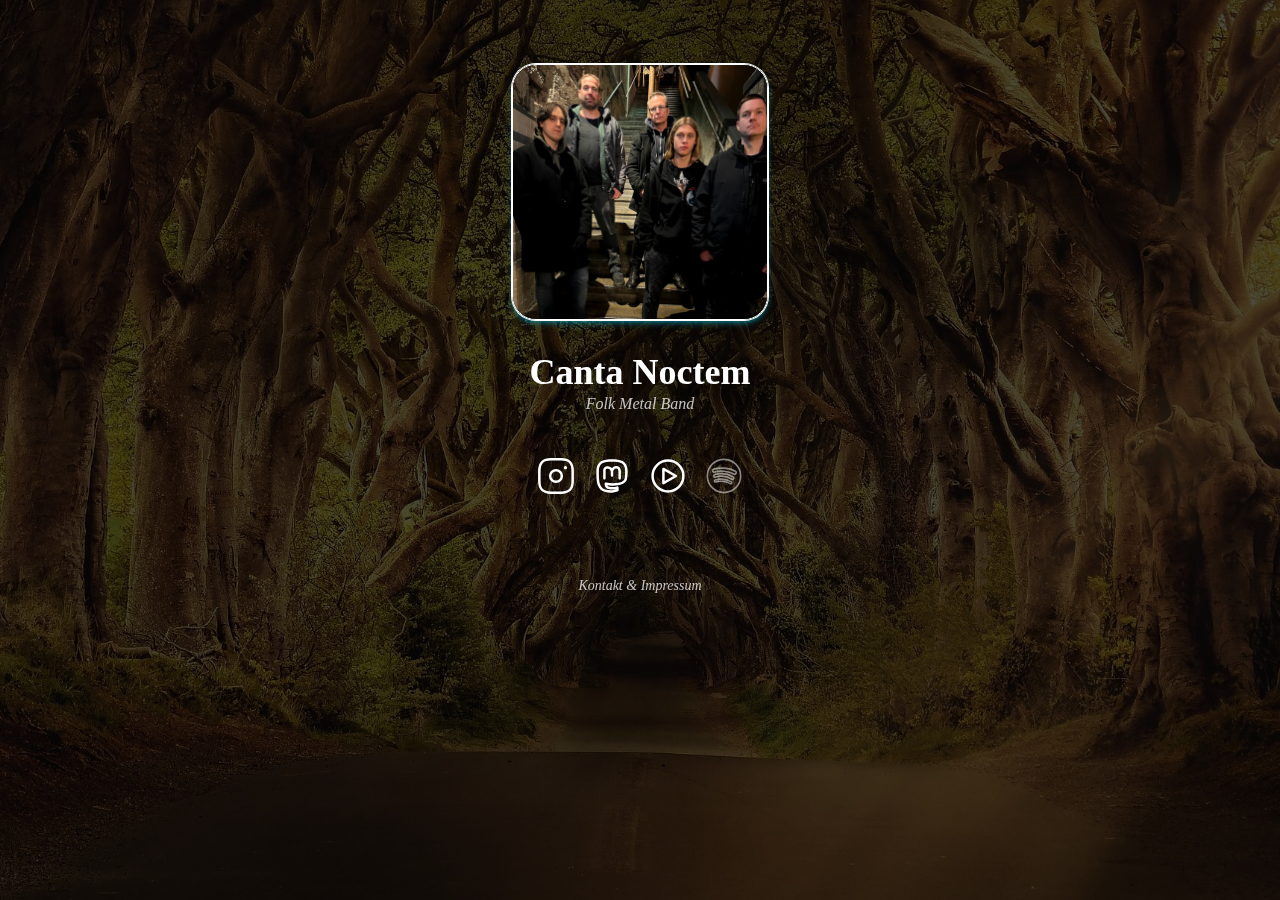
==== index.html @ ff04cd19 "build: Initial commit" ====
<!DOCTYPE html>
<html lang="en">
<html>

<head>
    <meta charset="utf-8">
    <title>Krille-chan Official Website</title>
    <meta name="identifier-url" content="https://canta-noctem.de" />
    <meta name="title" content="Canta Noctem Official Website" />
    <meta name="description" content="Folk Metal Band Canta Noctem from Germany" />
    <meta name="abstract" content="Folk Metal Band" />
    <meta name="keywords" content="Folk Metal, Metal, Mittelalterrock, Canta Noctem, Band" />
    <meta name="author" content="Canta Noctem" />
    <meta name="revisit-after" content="15" />
    <meta name="language" content="DE" />
    <meta name="robots" content="All" />
    <meta name="viewport" content="width=device-width, initial-scale=1">
    <link href="./output.css" rel="stylesheet">
</head>

<body class="bg-black text-white" style="font-family: Sansita Swashed;">
    <img src="icons/wallpaper.jpg" class="fixed h-screen w-screen object-cover opacity-30 -z-10" />
    <div class="container mx-auto px-8 py-8 text-center flex flex-col max-w-2xl">
        <div class="flex flex-col justify-center items-center my-8">
            <img class="h-64 w-64 rounded-3xl ring self-center shadow-md shadow-cyan-500/50 border"
                src="icons/profilepic.jpeg" />
        </div>
        <h1 class="text-4xl font-bold drop-shadow-xl">Canta Noctem</h1>
        <p class="italic opacity-75 mb-8">Folk Metal Band</p>
        <nav class="flex justify-center mb-8">
            <a class="w-10 h-10 m-2 hover:scale-115 transition-transform" href="https://instagram.com/cantanoctem"><img
                    src="icons/instagram-svgrepo-com.svg" /></a>
            <a class="w-10 h-10 m-2 hover:scale-115 transition-transform"
                href="https://metalhead.club/@cantanoctem"><img src="icons/mastodon-svgrepo-com.svg" /></a>
            <a class="w-10 h-10 m-2 hover:scale-115 transition-transform"
                href="https://music.youtube.com/channel/UCcA8onfoRC32vypqs2EKJgw?si=RNacvhnPfWhkWq1z"><img
                    src="icons/youtube-music-svgrepo-com.svg" /></a>
            <a class="w-10 h-10 m-2 has-tooltip">
                <span
                    class='tooltip rounded text-xs shadow-xl shadow-cyan-500/50 p-1 bg-cyan-100 opacity-75 text-black -mt-8'>Coming
                    soon!</span>
                <img class="opacity-50" src="icons/spotify-outline-svgrepo-com.svg" /></a>
        </nav>
        <a class="text-sm opacity-75 italic mt-10 hover:opacity-100" href="impressum.html">Kontakt & Impressum</a>

    </div>
</body>

</html>
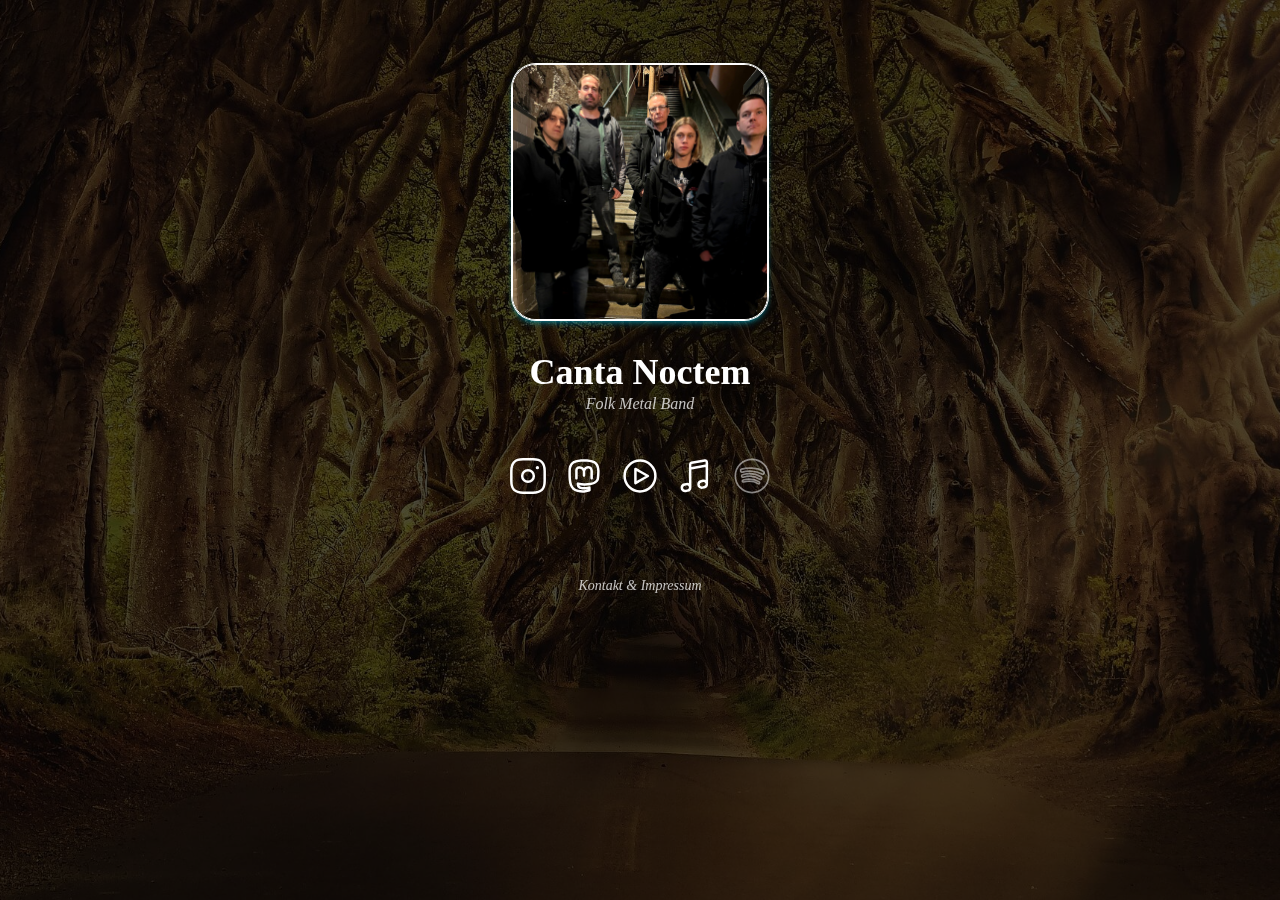
==== commit 09052915: "chore: Update apple music link" ====
--- a/index.html
+++ b/index.html
@@ -1,10 +1,9 @@
 <!DOCTYPE html>
 <html lang="en">
-<html>
 
 <head>
     <meta charset="utf-8">
-    <title>Krille-chan Official Website</title>
+    <title>Canta Noctem Official Website</title>
     <meta name="identifier-url" content="https://canta-noctem.de" />
     <meta name="title" content="Canta Noctem Official Website" />
     <meta name="description" content="Folk Metal Band Canta Noctem from Germany" />
@@ -28,22 +27,38 @@
         <h1 class="text-4xl font-bold drop-shadow-xl">Canta Noctem</h1>
         <p class="italic opacity-75 mb-8">Folk Metal Band</p>
         <nav class="flex justify-center mb-8">
-            <a class="w-10 h-10 m-2 hover:scale-115 transition-transform" href="https://instagram.com/cantanoctem"><img
+            <a class="w-10 h-10 m-2 hover:scale-115 transition-transform has-tooltip" href="https://instagram.com/cantanoctem">  <span
+                    class='tooltip rounded text-xs shadow-xl shadow-cyan-500/50 p-1 bg-cyan-100 opacity-75 text-black -mt-8'>Instagram</span>
+                <img
                     src="icons/instagram-svgrepo-com.svg" /></a>
-            <a class="w-10 h-10 m-2 hover:scale-115 transition-transform"
-                href="https://metalhead.club/@cantanoctem"><img src="icons/mastodon-svgrepo-com.svg" /></a>
-            <a class="w-10 h-10 m-2 hover:scale-115 transition-transform"
-                href="https://music.youtube.com/channel/UCcA8onfoRC32vypqs2EKJgw?si=RNacvhnPfWhkWq1z"><img
+            <a class="w-10 h-10 m-2 hover:scale-115 transition-transform has-tooltip"
+                href="https://metalhead.club/@cantanoctem">  <span
+                    class='tooltip rounded text-xs shadow-xl shadow-cyan-500/50 p-1 bg-cyan-100 opacity-75 text-black -mt-8'>Mastodon</span>
+                <img src="icons/mastodon-svgrepo-com.svg" /></a>
+            <a class="w-10 h-10 m-2 hover:scale-115 transition-transform has-tooltip"
+                href="https://music.youtube.com/playlist?list=OLAK5uy_mzppv2yMZ-7iHycxIj7XEKh4wPAgmowUc&si=LjlhNqyi64-jtXDq">
+                  <span
+                          class='tooltip rounded text-xs shadow-xl shadow-cyan-500/50 p-1 bg-cyan-100 opacity-75 text-black -mt-8'>YT Music</span>
+
+                <img
                     src="icons/youtube-music-svgrepo-com.svg" /></a>
+            <a class="w-10 h-10 m-2 hover:scale-115 transition-transform has-tooltip"
+               href="http://itunes.apple.com/album/id/1803759497">
+                <span
+                        class='tooltip rounded text-xs shadow-xl shadow-cyan-500/50 p-1 bg-cyan-100 opacity-75 text-black -mt-8'>Apple Music</span>
+                <img
+                    src="icons/apple-music-svgrepo-com.svg" /></a>
             <a class="w-10 h-10 m-2 has-tooltip">
                 <span
                     class='tooltip rounded text-xs shadow-xl shadow-cyan-500/50 p-1 bg-cyan-100 opacity-75 text-black -mt-8'>Coming
                     soon!</span>
                 <img class="opacity-50" src="icons/spotify-outline-svgrepo-com.svg" /></a>
+
+
         </nav>
         <a class="text-sm opacity-75 italic mt-10 hover:opacity-100" href="impressum.html">Kontakt & Impressum</a>
 
     </div>
 </body>
 
-</html>+</html>
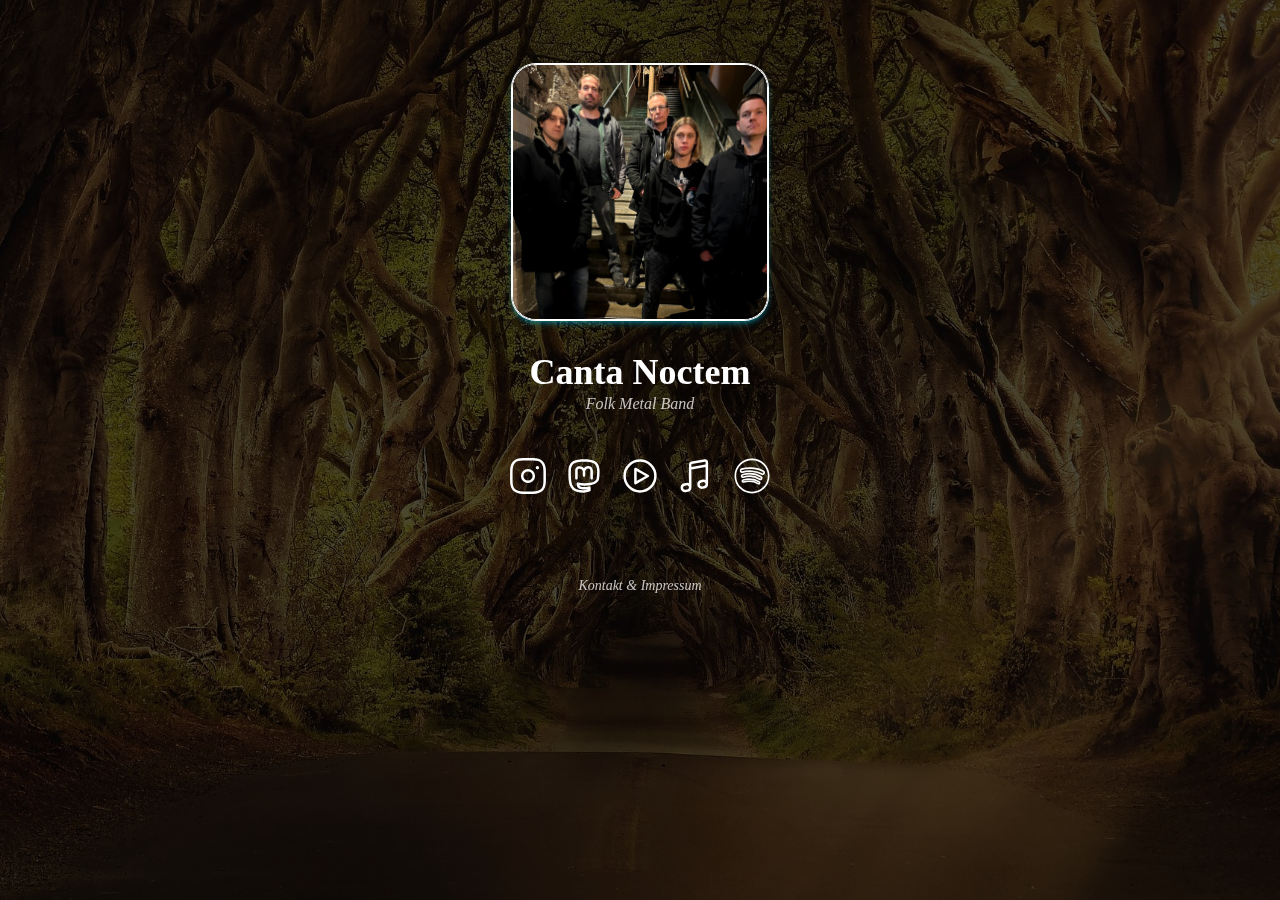
==== commit 19ef9506: "chore: Add Spotify link" ====
--- a/index.html
+++ b/index.html
@@ -48,11 +48,10 @@
                         class='tooltip rounded text-xs shadow-xl shadow-cyan-500/50 p-1 bg-cyan-100 opacity-75 text-black -mt-8'>Apple Music</span>
                 <img
                     src="icons/apple-music-svgrepo-com.svg" /></a>
-            <a class="w-10 h-10 m-2 has-tooltip">
+            <a class="w-10 h-10 m-2 has-tooltip" href="https://open.spotify.com/intl-de/track/7d65qyW6R2jzGOuWM34evL?si=cc3847722f13427c">
                 <span
-                    class='tooltip rounded text-xs shadow-xl shadow-cyan-500/50 p-1 bg-cyan-100 opacity-75 text-black -mt-8'>Coming
-                    soon!</span>
-                <img class="opacity-50" src="icons/spotify-outline-svgrepo-com.svg" /></a>
+                    class='tooltip rounded text-xs shadow-xl shadow-cyan-500/50 p-1 bg-cyan-100 opacity-75 text-black -mt-8'>Spotify</span>
+                <img src="icons/spotify-outline-svgrepo-com.svg" /></a>
 
 
         </nav>
